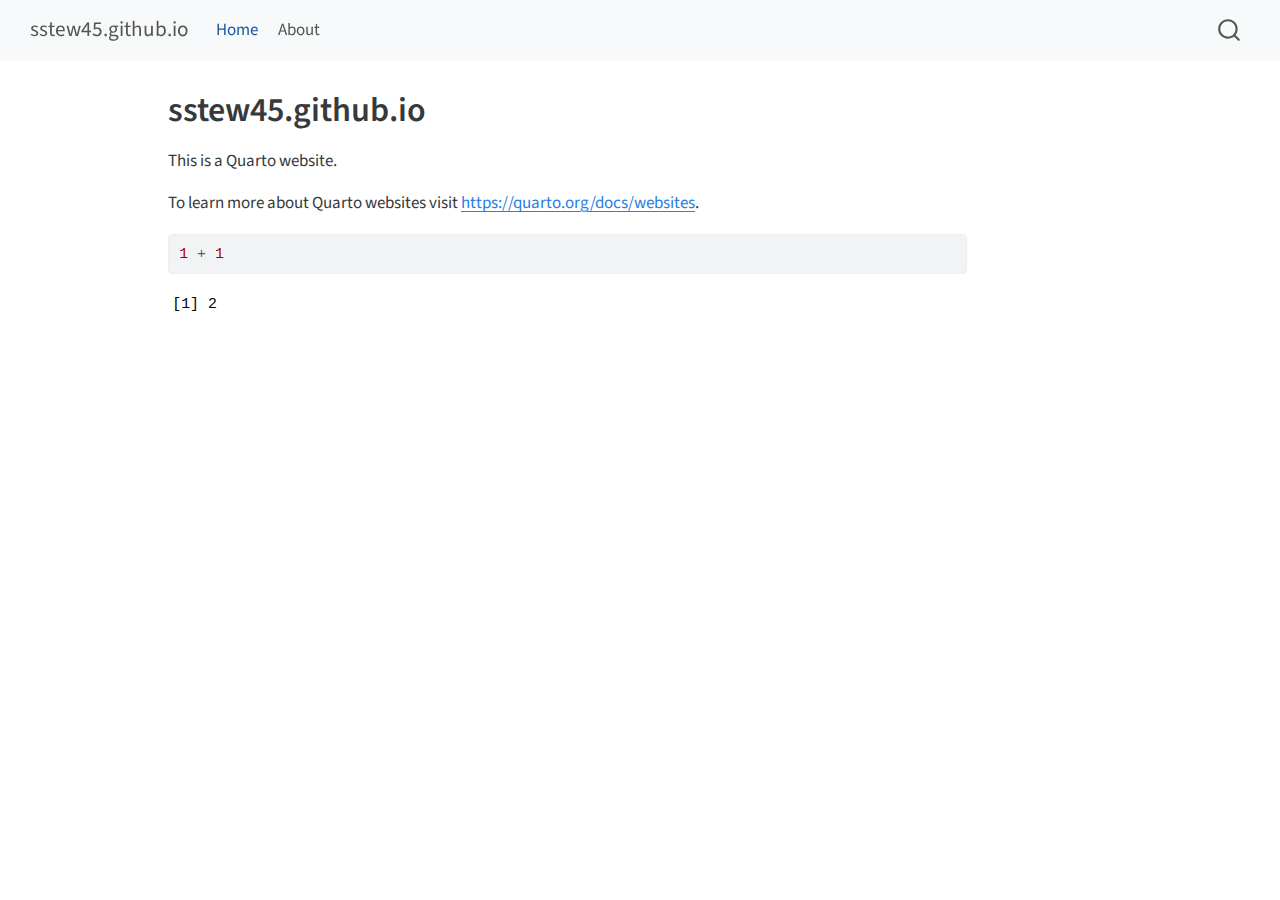
==== docs/index.html @ ec29b791 "initial commit of main personal website" ====
<!DOCTYPE html>
<html xmlns="http://www.w3.org/1999/xhtml" lang="en" xml:lang="en"><head>

<meta charset="utf-8">
<meta name="generator" content="quarto-1.4.502">

<meta name="viewport" content="width=device-width, initial-scale=1.0, user-scalable=yes">


<title>sstew45.github.io</title>
<style>
code{white-space: pre-wrap;}
span.smallcaps{font-variant: small-caps;}
div.columns{display: flex; gap: min(4vw, 1.5em);}
div.column{flex: auto; overflow-x: auto;}
div.hanging-indent{margin-left: 1.5em; text-indent: -1.5em;}
ul.task-list{list-style: none;}
ul.task-list li input[type="checkbox"] {
  width: 0.8em;
  margin: 0 0.8em 0.2em -1em; /* quarto-specific, see https://github.com/quarto-dev/quarto-cli/issues/4556 */ 
  vertical-align: middle;
}
/* CSS for syntax highlighting */
pre > code.sourceCode { white-space: pre; position: relative; }
pre > code.sourceCode > span { line-height: 1.25; }
pre > code.sourceCode > span:empty { height: 1.2em; }
.sourceCode { overflow: visible; }
code.sourceCode > span { color: inherit; text-decoration: inherit; }
div.sourceCode { margin: 1em 0; }
pre.sourceCode { margin: 0; }
@media screen {
div.sourceCode { overflow: auto; }
}
@media print {
pre > code.sourceCode { white-space: pre-wrap; }
pre > code.sourceCode > span { text-indent: -5em; padding-left: 5em; }
}
pre.numberSource code
  { counter-reset: source-line 0; }
pre.numberSource code > span
  { position: relative; left: -4em; counter-increment: source-line; }
pre.numberSource code > span > a:first-child::before
  { content: counter(source-line);
    position: relative; left: -1em; text-align: right; vertical-align: baseline;
    border: none; display: inline-block;
    -webkit-touch-callout: none; -webkit-user-select: none;
    -khtml-user-select: none; -moz-user-select: none;
    -ms-user-select: none; user-select: none;
    padding: 0 4px; width: 4em;
  }
pre.numberSource { margin-left: 3em;  padding-left: 4px; }
div.sourceCode
  {   }
@media screen {
pre > code.sourceCode > span > a:first-child::before { text-decoration: underline; }
}
</style>


<script src="site_libs/quarto-nav/quarto-nav.js"></script>
<script src="site_libs/quarto-nav/headroom.min.js"></script>
<script src="site_libs/clipboard/clipboard.min.js"></script>
<script src="site_libs/quarto-search/autocomplete.umd.js"></script>
<script src="site_libs/quarto-search/fuse.min.js"></script>
<script src="site_libs/quarto-search/quarto-search.js"></script>
<meta name="quarto:offset" content="./">
<script src="site_libs/quarto-html/quarto.js"></script>
<script src="site_libs/quarto-html/popper.min.js"></script>
<script src="site_libs/quarto-html/tippy.umd.min.js"></script>
<script src="site_libs/quarto-html/anchor.min.js"></script>
<link href="site_libs/quarto-html/tippy.css" rel="stylesheet">
<link href="site_libs/quarto-html/quarto-syntax-highlighting.css" rel="stylesheet" id="quarto-text-highlighting-styles">
<script src="site_libs/bootstrap/bootstrap.min.js"></script>
<link href="site_libs/bootstrap/bootstrap-icons.css" rel="stylesheet">
<link href="site_libs/bootstrap/bootstrap.min.css" rel="stylesheet" id="quarto-bootstrap" data-mode="light">
<script id="quarto-search-options" type="application/json">{
  "location": "navbar",
  "copy-button": false,
  "collapse-after": 3,
  "panel-placement": "end",
  "type": "overlay",
  "limit": 50,
  "keyboard-shortcut": [
    "f",
    "/",
    "s"
  ],
  "show-item-context": false,
  "language": {
    "search-no-results-text": "No results",
    "search-matching-documents-text": "matching documents",
    "search-copy-link-title": "Copy link to search",
    "search-hide-matches-text": "Hide additional matches",
    "search-more-match-text": "more match in this document",
    "search-more-matches-text": "more matches in this document",
    "search-clear-button-title": "Clear",
    "search-detached-cancel-button-title": "Cancel",
    "search-submit-button-title": "Submit",
    "search-label": "Search"
  }
}</script>


<link rel="stylesheet" href="styles.css">
</head>

<body class="nav-fixed">

<div id="quarto-search-results"></div>
  <header id="quarto-header" class="headroom fixed-top">
    <nav class="navbar navbar-expand-lg " data-bs-theme="dark">
      <div class="navbar-container container-fluid">
      <div class="navbar-brand-container mx-auto">
    <a class="navbar-brand" href="./index.html">
    <span class="navbar-title">sstew45.github.io</span>
    </a>
  </div>
            <div id="quarto-search" class="" title="Search"></div>
          <button class="navbar-toggler" type="button" data-bs-toggle="collapse" data-bs-target="#navbarCollapse" aria-controls="navbarCollapse" aria-expanded="false" aria-label="Toggle navigation" onclick="if (window.quartoToggleHeadroom) { window.quartoToggleHeadroom(); }">
  <span class="navbar-toggler-icon"></span>
</button>
          <div class="collapse navbar-collapse" id="navbarCollapse">
            <ul class="navbar-nav navbar-nav-scroll me-auto">
  <li class="nav-item">
    <a class="nav-link active" href="./index.html" aria-current="page"> 
<span class="menu-text">Home</span></a>
  </li>  
  <li class="nav-item">
    <a class="nav-link" href="./about.html"> 
<span class="menu-text">About</span></a>
  </li>  
</ul>
          </div> <!-- /navcollapse -->
          <div class="quarto-navbar-tools">
</div>
      </div> <!-- /container-fluid -->
    </nav>
</header>
<!-- content -->
<div id="quarto-content" class="quarto-container page-columns page-rows-contents page-layout-article page-navbar">
<!-- sidebar -->
<!-- margin-sidebar -->
    <div id="quarto-margin-sidebar" class="sidebar margin-sidebar">
        
    </div>
<!-- main -->
<main class="content" id="quarto-document-content">

<header id="title-block-header" class="quarto-title-block default">
<div class="quarto-title">
<h1 class="title">sstew45.github.io</h1>
</div>



<div class="quarto-title-meta">

    
  
    
  </div>
  


</header>


<p>This is a Quarto website.</p>
<p>To learn more about Quarto websites visit <a href="https://quarto.org/docs/websites" class="uri">https://quarto.org/docs/websites</a>.</p>
<div class="cell">
<div class="sourceCode cell-code" id="cb1"><pre class="sourceCode r code-with-copy"><code class="sourceCode r"><span id="cb1-1"><a href="#cb1-1" aria-hidden="true" tabindex="-1"></a><span class="dv">1</span> <span class="sc">+</span> <span class="dv">1</span></span></code><button title="Copy to Clipboard" class="code-copy-button"><i class="bi"></i></button></pre></div>
<div class="cell-output cell-output-stdout">
<pre><code>[1] 2</code></pre>
</div>
</div>



</main> <!-- /main -->
<script id="quarto-html-after-body" type="application/javascript">
window.document.addEventListener("DOMContentLoaded", function (event) {
  const toggleBodyColorMode = (bsSheetEl) => {
    const mode = bsSheetEl.getAttribute("data-mode");
    const bodyEl = window.document.querySelector("body");
    if (mode === "dark") {
      bodyEl.classList.add("quarto-dark");
      bodyEl.classList.remove("quarto-light");
    } else {
      bodyEl.classList.add("quarto-light");
      bodyEl.classList.remove("quarto-dark");
    }
  }
  const toggleBodyColorPrimary = () => {
    const bsSheetEl = window.document.querySelector("link#quarto-bootstrap");
    if (bsSheetEl) {
      toggleBodyColorMode(bsSheetEl);
    }
  }
  toggleBodyColorPrimary();  
  const icon = "";
  const anchorJS = new window.AnchorJS();
  anchorJS.options = {
    placement: 'right',
    icon: icon
  };
  anchorJS.add('.anchored');
  const isCodeAnnotation = (el) => {
    for (const clz of el.classList) {
      if (clz.startsWith('code-annotation-')) {                     
        return true;
      }
    }
    return false;
  }
  const clipboard = new window.ClipboardJS('.code-copy-button', {
    text: function(trigger) {
      const codeEl = trigger.previousElementSibling.cloneNode(true);
      for (const childEl of codeEl.children) {
        if (isCodeAnnotation(childEl)) {
          childEl.remove();
        }
      }
      return codeEl.innerText;
    }
  });
  clipboard.on('success', function(e) {
    // button target
    const button = e.trigger;
    // don't keep focus
    button.blur();
    // flash "checked"
    button.classList.add('code-copy-button-checked');
    var currentTitle = button.getAttribute("title");
    button.setAttribute("title", "Copied!");
    let tooltip;
    if (window.bootstrap) {
      button.setAttribute("data-bs-toggle", "tooltip");
      button.setAttribute("data-bs-placement", "left");
      button.setAttribute("data-bs-title", "Copied!");
      tooltip = new bootstrap.Tooltip(button, 
        { trigger: "manual", 
          customClass: "code-copy-button-tooltip",
          offset: [0, -8]});
      tooltip.show();    
    }
    setTimeout(function() {
      if (tooltip) {
        tooltip.hide();
        button.removeAttribute("data-bs-title");
        button.removeAttribute("data-bs-toggle");
        button.removeAttribute("data-bs-placement");
      }
      button.setAttribute("title", currentTitle);
      button.classList.remove('code-copy-button-checked');
    }, 1000);
    // clear code selection
    e.clearSelection();
  });
  function tippyHover(el, contentFn, onTriggerFn, onUntriggerFn) {
    const config = {
      allowHTML: true,
      maxWidth: 500,
      delay: 100,
      arrow: false,
      appendTo: function(el) {
          return el.parentElement;
      },
      interactive: true,
      interactiveBorder: 10,
      theme: 'quarto',
      placement: 'bottom-start',
    };
    if (contentFn) {
      config.content = contentFn;
    }
    if (onTriggerFn) {
      config.onTrigger = onTriggerFn;
    }
    if (onUntriggerFn) {
      config.onUntrigger = onUntriggerFn;
    }
    window.tippy(el, config); 
  }
  const noterefs = window.document.querySelectorAll('a[role="doc-noteref"]');
  for (var i=0; i<noterefs.length; i++) {
    const ref = noterefs[i];
    tippyHover(ref, function() {
      // use id or data attribute instead here
      let href = ref.getAttribute('data-footnote-href') || ref.getAttribute('href');
      try { href = new URL(href).hash; } catch {}
      const id = href.replace(/^#\/?/, "");
      const note = window.document.getElementById(id);
      return note.innerHTML;
    });
  }
  const xrefs = window.document.querySelectorAll('a.quarto-xref');
  const processXRef = (id, note) => {
    // Strip column container classes
    const stripColumnClz = (el) => {
      el.classList.remove("page-full", "page-columns");
      if (el.children) {
        for (const child of el.children) {
          stripColumnClz(child);
        }
      }
    }
    stripColumnClz(note)
    const typesetMath = (el) => {
      if (window.MathJax) {
        // MathJax Typeset
        window.MathJax.typeset([el]);
      } else if (window.katex) {
        // KaTeX Render
        var mathElements = el.getElementsByClassName("math");
        var macros = [];
        for (var i = 0; i < mathElements.length; i++) {
          var texText = mathElements[i].firstChild;
          if (mathElements[i].tagName == "SPAN") {
            window.katex.render(texText.data, mathElements[i], {
              displayMode: mathElements[i].classList.contains('display'),
              throwOnError: false,
              macros: macros,
              fleqn: false
            });
          }
        }
      }
    }
    if (id === null || id.startsWith('sec-')) {
      // Special case sections, only their first couple elements
      const container = document.createElement("div");
      if (note.children && note.children.length > 2) {
        container.appendChild(note.children[0].cloneNode(true));
        for (let i = 1; i < note.children.length; i++) {
          const child = note.children[i];
          if (child.tagName === "P" && child.innerText === "") {
            continue;
          } else {
            container.appendChild(child.cloneNode(true));
            break;
          }
        }
        typesetMath(container);
        return container.innerHTML
      } else {
        typesetMath(note);
        return note.innerHTML;
      }
    } else {
      // Remove any anchor links if they are present
      const anchorLink = note.querySelector('a.anchorjs-link');
      if (anchorLink) {
        anchorLink.remove();
      }
      typesetMath(note);
      return note.innerHTML;
    }
  }
  for (var i=0; i<xrefs.length; i++) {
    const xref = xrefs[i];
    tippyHover(xref, undefined, function(instance) {
      instance.disable();
      let url = xref.getAttribute('href');
      let hash = undefined; 
      if (url.startsWith('#')) {
        hash = url;
      } else {
        try { hash = new URL(url).hash; } catch {}
      }
      if (hash) {
        const id = hash.replace(/^#\/?/, "");
        const note = window.document.getElementById(id);
        if (note !== null) {
          try {
            const html = processXRef(id, note.cloneNode(true));
            instance.setContent(html);
          } finally {
            instance.enable();
            instance.show();
          }
        } else {
          // See if we can fetch this
          fetch(url.split('#')[0])
          .then(res => res.text())
          .then(html => {
            const parser = new DOMParser();
            const htmlDoc = parser.parseFromString(html, "text/html");
            const note = htmlDoc.getElementById(id);
            if (note !== null) {
              const html = processXRef(id, note);
              instance.setContent(html);
            } 
          }).finally(() => {
            instance.enable();
            instance.show();
          });
        }
      } else {
        // See if we can fetch a full url (with no hash to target)
        // This is a special case and we should probably do some content thinning / targeting
        fetch(url)
        .then(res => res.text())
        .then(html => {
          const parser = new DOMParser();
          const htmlDoc = parser.parseFromString(html, "text/html");
          const note = htmlDoc.querySelector('main.content');
          if (note !== null) {
            // This should only happen for chapter cross references
            // (since there is no id in the URL)
            // remove the first header
            if (note.children.length > 0 && note.children[0].tagName === "HEADER") {
              note.children[0].remove();
            }
            const html = processXRef(null, note);
            instance.setContent(html);
          } 
        }).finally(() => {
          instance.enable();
          instance.show();
        });
      }
    }, function(instance) {
    });
  }
      let selectedAnnoteEl;
      const selectorForAnnotation = ( cell, annotation) => {
        let cellAttr = 'data-code-cell="' + cell + '"';
        let lineAttr = 'data-code-annotation="' +  annotation + '"';
        const selector = 'span[' + cellAttr + '][' + lineAttr + ']';
        return selector;
      }
      const selectCodeLines = (annoteEl) => {
        const doc = window.document;
        const targetCell = annoteEl.getAttribute("data-target-cell");
        const targetAnnotation = annoteEl.getAttribute("data-target-annotation");
        const annoteSpan = window.document.querySelector(selectorForAnnotation(targetCell, targetAnnotation));
        const lines = annoteSpan.getAttribute("data-code-lines").split(",");
        const lineIds = lines.map((line) => {
          return targetCell + "-" + line;
        })
        let top = null;
        let height = null;
        let parent = null;
        if (lineIds.length > 0) {
            //compute the position of the single el (top and bottom and make a div)
            const el = window.document.getElementById(lineIds[0]);
            top = el.offsetTop;
            height = el.offsetHeight;
            parent = el.parentElement.parentElement;
          if (lineIds.length > 1) {
            const lastEl = window.document.getElementById(lineIds[lineIds.length - 1]);
            const bottom = lastEl.offsetTop + lastEl.offsetHeight;
            height = bottom - top;
          }
          if (top !== null && height !== null && parent !== null) {
            // cook up a div (if necessary) and position it 
            let div = window.document.getElementById("code-annotation-line-highlight");
            if (div === null) {
              div = window.document.createElement("div");
              div.setAttribute("id", "code-annotation-line-highlight");
              div.style.position = 'absolute';
              parent.appendChild(div);
            }
            div.style.top = top - 2 + "px";
            div.style.height = height + 4 + "px";
            div.style.left = 0;
            let gutterDiv = window.document.getElementById("code-annotation-line-highlight-gutter");
            if (gutterDiv === null) {
              gutterDiv = window.document.createElement("div");
              gutterDiv.setAttribute("id", "code-annotation-line-highlight-gutter");
              gutterDiv.style.position = 'absolute';
              const codeCell = window.document.getElementById(targetCell);
              const gutter = codeCell.querySelector('.code-annotation-gutter');
              gutter.appendChild(gutterDiv);
            }
            gutterDiv.style.top = top - 2 + "px";
            gutterDiv.style.height = height + 4 + "px";
          }
          selectedAnnoteEl = annoteEl;
        }
      };
      const unselectCodeLines = () => {
        const elementsIds = ["code-annotation-line-highlight", "code-annotation-line-highlight-gutter"];
        elementsIds.forEach((elId) => {
          const div = window.document.getElementById(elId);
          if (div) {
            div.remove();
          }
        });
        selectedAnnoteEl = undefined;
      };
        // Handle positioning of the toggle
    window.addEventListener(
      "resize",
      throttle(() => {
        elRect = undefined;
        if (selectedAnnoteEl) {
          selectCodeLines(selectedAnnoteEl);
        }
      }, 10)
    );
    function throttle(fn, ms) {
    let throttle = false;
    let timer;
      return (...args) => {
        if(!throttle) { // first call gets through
            fn.apply(this, args);
            throttle = true;
        } else { // all the others get throttled
            if(timer) clearTimeout(timer); // cancel #2
            timer = setTimeout(() => {
              fn.apply(this, args);
              timer = throttle = false;
            }, ms);
        }
      };
    }
      // Attach click handler to the DT
      const annoteDls = window.document.querySelectorAll('dt[data-target-cell]');
      for (const annoteDlNode of annoteDls) {
        annoteDlNode.addEventListener('click', (event) => {
          const clickedEl = event.target;
          if (clickedEl !== selectedAnnoteEl) {
            unselectCodeLines();
            const activeEl = window.document.querySelector('dt[data-target-cell].code-annotation-active');
            if (activeEl) {
              activeEl.classList.remove('code-annotation-active');
            }
            selectCodeLines(clickedEl);
            clickedEl.classList.add('code-annotation-active');
          } else {
            // Unselect the line
            unselectCodeLines();
            clickedEl.classList.remove('code-annotation-active');
          }
        });
      }
  const findCites = (el) => {
    const parentEl = el.parentElement;
    if (parentEl) {
      const cites = parentEl.dataset.cites;
      if (cites) {
        return {
          el,
          cites: cites.split(' ')
        };
      } else {
        return findCites(el.parentElement)
      }
    } else {
      return undefined;
    }
  };
  var bibliorefs = window.document.querySelectorAll('a[role="doc-biblioref"]');
  for (var i=0; i<bibliorefs.length; i++) {
    const ref = bibliorefs[i];
    const citeInfo = findCites(ref);
    if (citeInfo) {
      tippyHover(citeInfo.el, function() {
        var popup = window.document.createElement('div');
        citeInfo.cites.forEach(function(cite) {
          var citeDiv = window.document.createElement('div');
          citeDiv.classList.add('hanging-indent');
          citeDiv.classList.add('csl-entry');
          var biblioDiv = window.document.getElementById('ref-' + cite);
          if (biblioDiv) {
            citeDiv.innerHTML = biblioDiv.innerHTML;
          }
          popup.appendChild(citeDiv);
        });
        return popup.innerHTML;
      });
    }
  }
});
</script>
</div> <!-- /content -->




</body></html>
---- docs/site_libs/quarto-html/tippy.css ----
.tippy-box[data-animation=fade][data-state=hidden]{opacity:0}[data-tippy-root]{max-width:calc(100vw - 10px)}.tippy-box{position:relative;background-color:#333;color:#fff;border-radius:4px;font-size:14px;line-height:1.4;white-space:normal;outline:0;transition-property:transform,visibility,opacity}.tippy-box[data-placement^=top]>.tippy-arrow{bottom:0}.tippy-box[data-placement^=top]>.tippy-arrow:before{bottom:-7px;left:0;border-width:8px 8px 0;border-top-color:initial;transform-origin:center top}.tippy-box[data-placement^=bottom]>.tippy-arrow{top:0}.tippy-box[data-placement^=bottom]>.tippy-arrow:before{top:-7px;left:0;border-width:0 8px 8px;border-bottom-color:initial;transform-origin:center bottom}.tippy-box[data-placement^=left]>.tippy-arrow{right:0}.tippy-box[data-placement^=left]>.tippy-arrow:before{border-width:8px 0 8px 8px;border-left-color:initial;right:-7px;transform-origin:center left}.tippy-box[data-placement^=right]>.tippy-arrow{left:0}.tippy-box[data-placement^=right]>.tippy-arrow:before{left:-7px;border-width:8px 8px 8px 0;border-right-color:initial;transform-origin:center right}.tippy-box[data-inertia][data-state=visible]{transition-timing-function:cubic-bezier(.54,1.5,.38,1.11)}.tippy-arrow{width:16px;height:16px;color:#333}.tippy-arrow:before{content:"";position:absolute;border-color:transparent;border-style:solid}.tippy-content{position:relative;padding:5px 9px;z-index:1}
---- docs/site_libs/quarto-html/quarto-syntax-highlighting.css ----
/* quarto syntax highlight colors */
:root {
  --quarto-hl-ot-color: #003B4F;
  --quarto-hl-at-color: #657422;
  --quarto-hl-ss-color: #20794D;
  --quarto-hl-an-color: #5E5E5E;
  --quarto-hl-fu-color: #4758AB;
  --quarto-hl-st-color: #20794D;
  --quarto-hl-cf-color: #003B4F;
  --quarto-hl-op-color: #5E5E5E;
  --quarto-hl-er-color: #AD0000;
  --quarto-hl-bn-color: #AD0000;
  --quarto-hl-al-color: #AD0000;
  --quarto-hl-va-color: #111111;
  --quarto-hl-bu-color: inherit;
  --quarto-hl-ex-color: inherit;
  --quarto-hl-pp-color: #AD0000;
  --quarto-hl-in-color: #5E5E5E;
  --quarto-hl-vs-color: #20794D;
  --quarto-hl-wa-color: #5E5E5E;
  --quarto-hl-do-color: #5E5E5E;
  --quarto-hl-im-color: #00769E;
  --quarto-hl-ch-color: #20794D;
  --quarto-hl-dt-color: #AD0000;
  --quarto-hl-fl-color: #AD0000;
  --quarto-hl-co-color: #5E5E5E;
  --quarto-hl-cv-color: #5E5E5E;
  --quarto-hl-cn-color: #8f5902;
  --quarto-hl-sc-color: #5E5E5E;
  --quarto-hl-dv-color: #AD0000;
  --quarto-hl-kw-color: #003B4F;
}

/* other quarto variables */
:root {
  --quarto-font-monospace: SFMono-Regular, Menlo, Monaco, Consolas, "Liberation Mono", "Courier New", monospace;
}

pre > code.sourceCode > span {
  color: #003B4F;
}

code span {
  color: #003B4F;
}

code.sourceCode > span {
  color: #003B4F;
}

div.sourceCode,
div.sourceCode pre.sourceCode {
  color: #003B4F;
}

code span.ot {
  color: #003B4F;
  font-style: inherit;
}

code span.at {
  color: #657422;
  font-style: inherit;
}

code span.ss {
  color: #20794D;
  font-style: inherit;
}

code span.an {
  color: #5E5E5E;
  font-style: inherit;
}

code span.fu {
  color: #4758AB;
  font-style: inherit;
}

code span.st {
  color: #20794D;
  font-style: inherit;
}

code span.cf {
  color: #003B4F;
  font-style: inherit;
}

code span.op {
  color: #5E5E5E;
  font-style: inherit;
}

code span.er {
  color: #AD0000;
  font-style: inherit;
}

code span.bn {
  color: #AD0000;
  font-style: inherit;
}

code span.al {
  color: #AD0000;
  font-style: inherit;
}

code span.va {
  color: #111111;
  font-style: inherit;
}

code span.bu {
  font-style: inherit;
}

code span.ex {
  font-style: inherit;
}

code span.pp {
  color: #AD0000;
  font-style: inherit;
}

code span.in {
  color: #5E5E5E;
  font-style: inherit;
}

code span.vs {
  color: #20794D;
  font-style: inherit;
}

code span.wa {
  color: #5E5E5E;
  font-style: italic;
}

code span.do {
  color: #5E5E5E;
  font-style: italic;
}

code span.im {
  color: #00769E;
  font-style: inherit;
}

code span.ch {
  color: #20794D;
  font-style: inherit;
}

code span.dt {
  color: #AD0000;
  font-style: inherit;
}

code span.fl {
  color: #AD0000;
  font-style: inherit;
}

code span.co {
  color: #5E5E5E;
  font-style: inherit;
}

code span.cv {
  color: #5E5E5E;
  font-style: italic;
}

code span.cn {
  color: #8f5902;
  font-style: inherit;
}

code span.sc {
  color: #5E5E5E;
  font-style: inherit;
}

code span.dv {
  color: #AD0000;
  font-style: inherit;
}

code span.kw {
  color: #003B4F;
  font-style: inherit;
}

.prevent-inlining {
  content: "</";
}

/*# sourceMappingURL=debc5d5d77c3f9108843748ff7464032.css.map */
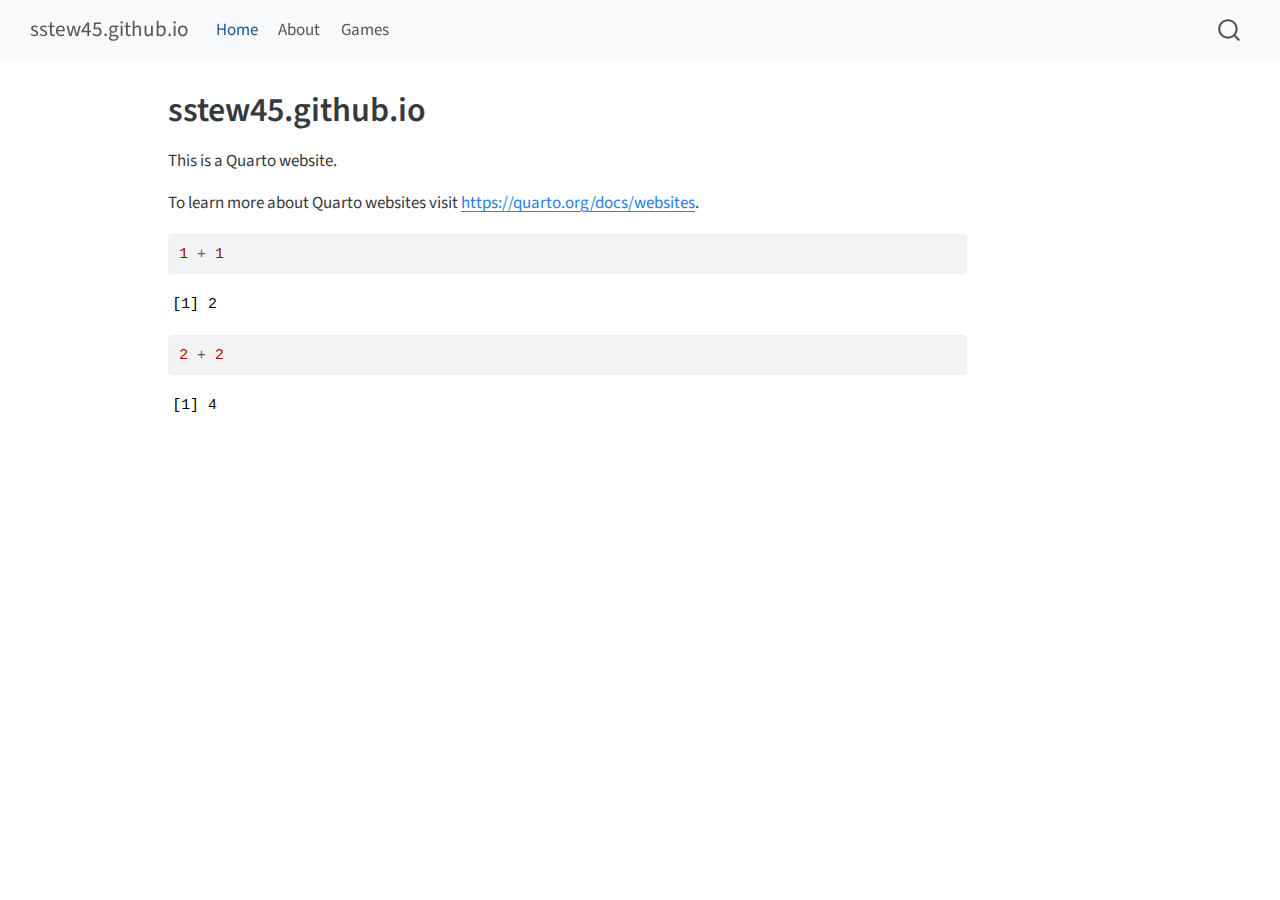
==== commit e39b9be5: "A few more changes ..." ====
--- a/docs/index.html
+++ b/docs/index.html
@@ -129,6 +129,10 @@
     <a class="nav-link" href="./about.html"> 
 <span class="menu-text">About</span></a>
   </li>  
+  <li class="nav-item">
+    <a class="nav-link" href="./games.html"> 
+<span class="menu-text">Games</span></a>
+  </li>  
 </ul>
           </div> <!-- /navcollapse -->
           <div class="quarto-navbar-tools">
@@ -171,6 +175,10 @@
 <div class="sourceCode cell-code" id="cb1"><pre class="sourceCode r code-with-copy"><code class="sourceCode r"><span id="cb1-1"><a href="#cb1-1" aria-hidden="true" tabindex="-1"></a><span class="dv">1</span> <span class="sc">+</span> <span class="dv">1</span></span></code><button title="Copy to Clipboard" class="code-copy-button"><i class="bi"></i></button></pre></div>
 <div class="cell-output cell-output-stdout">
 <pre><code>[1] 2</code></pre>
+</div>
+<div class="sourceCode cell-code" id="cb3"><pre class="sourceCode r code-with-copy"><code class="sourceCode r"><span id="cb3-1"><a href="#cb3-1" aria-hidden="true" tabindex="-1"></a><span class="dv">2</span> <span class="sc">+</span> <span class="dv">2</span></span></code><button title="Copy to Clipboard" class="code-copy-button"><i class="bi"></i></button></pre></div>
+<div class="cell-output cell-output-stdout">
+<pre><code>[1] 4</code></pre>
 </div>
 </div>
 
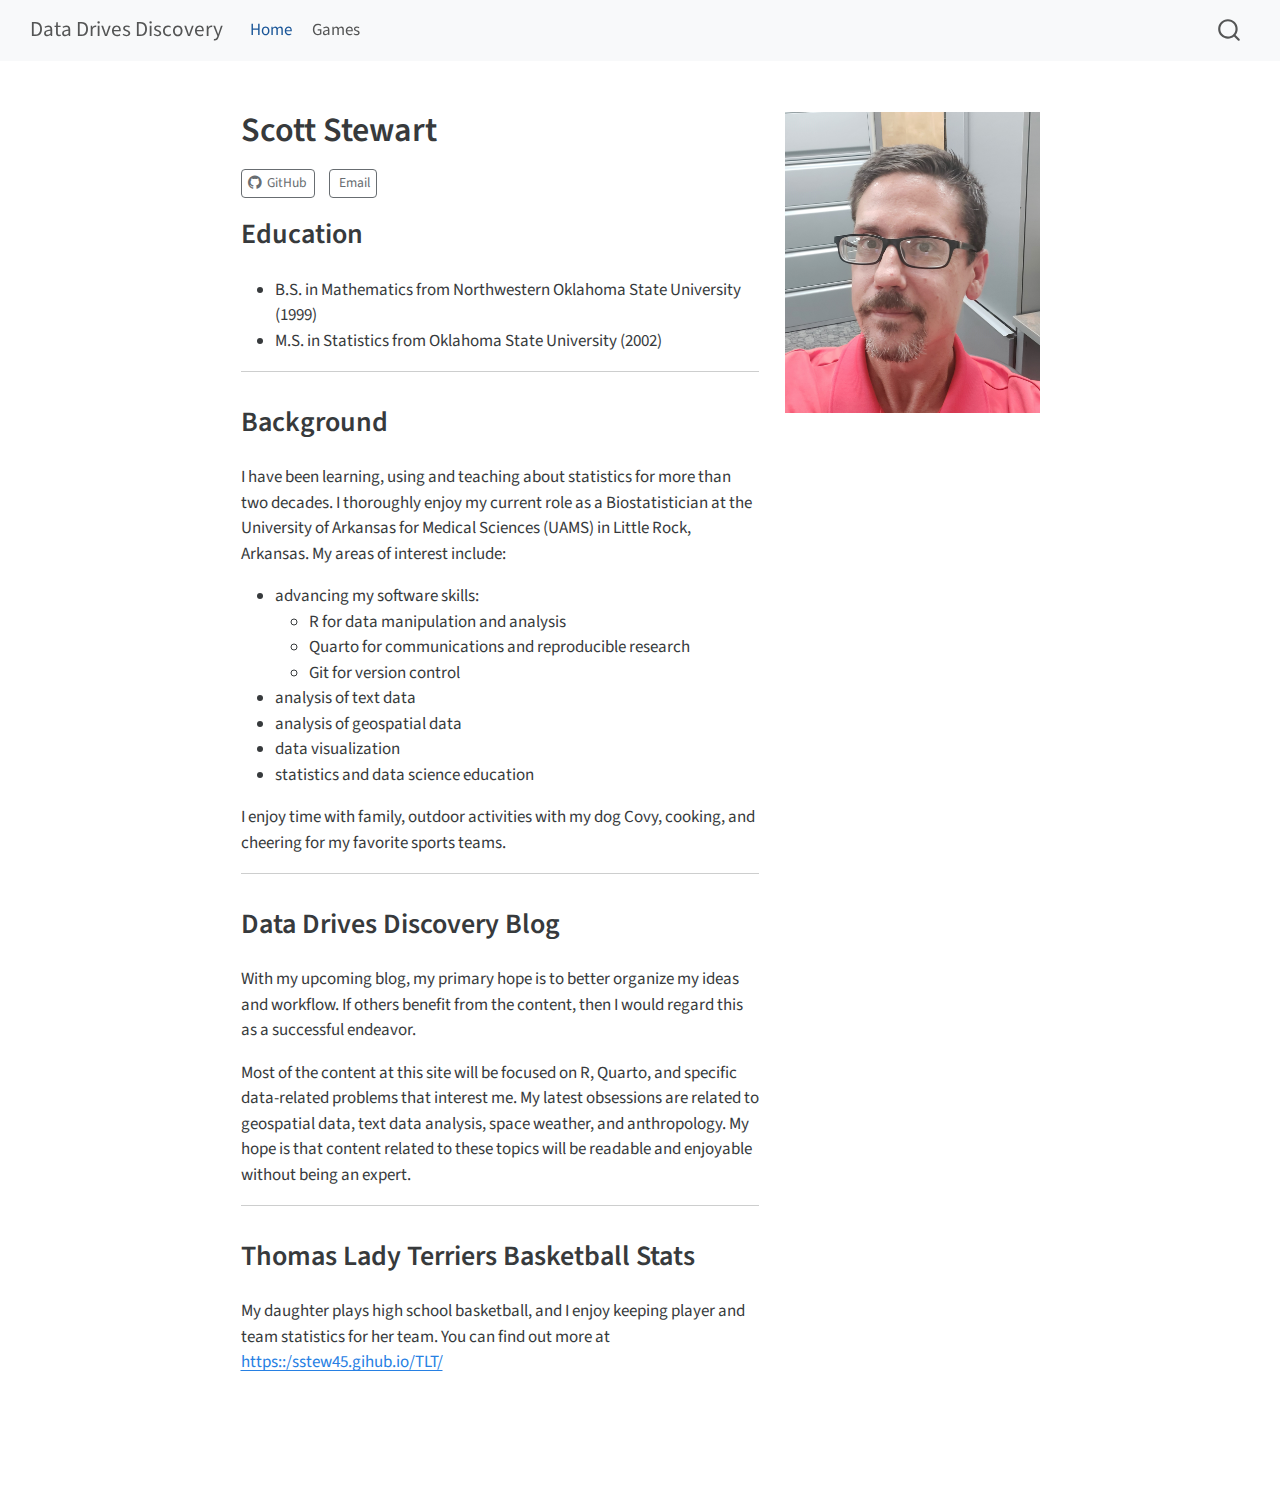
==== commit 8be8770c: "add info about myself; "remove about.qmd" file" ====
--- a/docs/index.html
+++ b/docs/index.html
@@ -7,7 +7,7 @@
 <meta name="viewport" content="width=device-width, initial-scale=1.0, user-scalable=yes">
 
 
-<title>sstew45.github.io</title>
+<title>Data Drives Discovery - Scott Stewart</title>
 <style>
 code{white-space: pre-wrap;}
 span.smallcaps{font-variant: small-caps;}
@@ -20,40 +20,6 @@
   margin: 0 0.8em 0.2em -1em; /* quarto-specific, see https://github.com/quarto-dev/quarto-cli/issues/4556 */ 
   vertical-align: middle;
 }
-/* CSS for syntax highlighting */
-pre > code.sourceCode { white-space: pre; position: relative; }
-pre > code.sourceCode > span { line-height: 1.25; }
-pre > code.sourceCode > span:empty { height: 1.2em; }
-.sourceCode { overflow: visible; }
-code.sourceCode > span { color: inherit; text-decoration: inherit; }
-div.sourceCode { margin: 1em 0; }
-pre.sourceCode { margin: 0; }
-@media screen {
-div.sourceCode { overflow: auto; }
-}
-@media print {
-pre > code.sourceCode { white-space: pre-wrap; }
-pre > code.sourceCode > span { text-indent: -5em; padding-left: 5em; }
-}
-pre.numberSource code
-  { counter-reset: source-line 0; }
-pre.numberSource code > span
-  { position: relative; left: -4em; counter-increment: source-line; }
-pre.numberSource code > span > a:first-child::before
-  { content: counter(source-line);
-    position: relative; left: -1em; text-align: right; vertical-align: baseline;
-    border: none; display: inline-block;
-    -webkit-touch-callout: none; -webkit-user-select: none;
-    -khtml-user-select: none; -moz-user-select: none;
-    -ms-user-select: none; user-select: none;
-    padding: 0 4px; width: 4em;
-  }
-pre.numberSource { margin-left: 3em;  padding-left: 4px; }
-div.sourceCode
-  {   }
-@media screen {
-pre > code.sourceCode > span > a:first-child::before { text-decoration: underline; }
-}
 </style>
 
 
@@ -67,7 +33,6 @@
 <script src="site_libs/quarto-html/quarto.js"></script>
 <script src="site_libs/quarto-html/popper.min.js"></script>
 <script src="site_libs/quarto-html/tippy.umd.min.js"></script>
-<script src="site_libs/quarto-html/anchor.min.js"></script>
 <link href="site_libs/quarto-html/tippy.css" rel="stylesheet">
 <link href="site_libs/quarto-html/quarto-syntax-highlighting.css" rel="stylesheet" id="quarto-text-highlighting-styles">
 <script src="site_libs/bootstrap/bootstrap.min.js"></script>
@@ -104,7 +69,7 @@
 <link rel="stylesheet" href="styles.css">
 </head>
 
-<body class="nav-fixed">
+<body class="nav-fixed fullcontent">
 
 <div id="quarto-search-results"></div>
   <header id="quarto-header" class="headroom fixed-top">
@@ -112,7 +77,7 @@
       <div class="navbar-container container-fluid">
       <div class="navbar-brand-container mx-auto">
     <a class="navbar-brand" href="./index.html">
-    <span class="navbar-title">sstew45.github.io</span>
+    <span class="navbar-title">Data Drives Discovery</span>
     </a>
   </div>
             <div id="quarto-search" class="" title="Search"></div>
@@ -124,10 +89,6 @@
   <li class="nav-item">
     <a class="nav-link active" href="./index.html" aria-current="page"> 
 <span class="menu-text">Home</span></a>
-  </li>  
-  <li class="nav-item">
-    <a class="nav-link" href="./about.html"> 
-<span class="menu-text">About</span></a>
   </li>  
   <li class="nav-item">
     <a class="nav-link" href="./games.html"> 
@@ -144,47 +105,73 @@
 <div id="quarto-content" class="quarto-container page-columns page-rows-contents page-layout-article page-navbar">
 <!-- sidebar -->
 <!-- margin-sidebar -->
-    <div id="quarto-margin-sidebar" class="sidebar margin-sidebar">
-        
+    
+<!-- main -->
+<div class="quarto-about-solana column-body">
+  <div class="about-entity">
+    <div class="entity-contents">
+      <header id="title-block-header" class="quarto-title-block default">
+<div class="quarto-title">
+<h1 class="title">Scott Stewart</h1>
+</div>
+<div class="quarto-title-meta">
+  </div>
+</header> <div class="about-links">
+  <a href="https://github.com/sstew45" class="about-link" rel="" target="">
+    <i class="bi bi-github"></i>
+     <span class="about-link-text">GitHub</span>
+  </a>
+  <a href="mailto:sstew_ods@protonmail.com" class="about-link" rel="" target="">
+    <i class="bi bi-mail"></i>
+     <span class="about-link-text">Email</span>
+  </a>
+</div>
+      <div class="about-contents"><main class="content" id="quarto-document-content">
+<section id="education" class="level2">
+<h2 data-anchor-id="education">Education</h2>
+<ul>
+<li>B.S. in Mathematics from Northwestern Oklahoma State University (1999)</li>
+<li>M.S. in Statistics from Oklahoma State University (2002)</li>
+</ul>
+<hr>
+</section>
+<section id="background" class="level2">
+<h2 data-anchor-id="background">Background</h2>
+<p>I have been learning, using and teaching about statistics for more than two decades. I thoroughly enjoy my current role as a Biostatistician at the University of Arkansas for Medical Sciences (UAMS) in Little Rock, Arkansas. My areas of interest include:</p>
+<ul>
+<li>advancing my software skills:
+<ul>
+<li>R for data manipulation and analysis</li>
+<li>Quarto for communications and reproducible research</li>
+<li>Git for version control</li>
+</ul></li>
+<li>analysis of text data</li>
+<li>analysis of geospatial data</li>
+<li>data visualization</li>
+<li>statistics and data science education</li>
+</ul>
+<p>I enjoy time with family, outdoor activities with my dog Covy, cooking, and cheering for my favorite sports teams.</p>
+<hr>
+</section>
+<section id="data-drives-discovery-blog" class="level2">
+<h2 data-anchor-id="data-drives-discovery-blog">Data Drives Discovery Blog</h2>
+<p>With my upcoming blog, my primary hope is to better organize my ideas and workflow. If others benefit from the content, then I would regard this as a successful endeavor.</p>
+<p>Most of the content at this site will be focused on R, Quarto, and specific data-related problems that interest me. My latest obsessions are related to geospatial data, text data analysis, space weather, and anthropology. My hope is that content related to these topics will be readable and enjoyable without being an expert.</p>
+<hr>
+</section>
+<section id="thomas-lady-terriers-basketball-stats" class="level2">
+<h2 data-anchor-id="thomas-lady-terriers-basketball-stats">Thomas Lady Terriers Basketball Stats</h2>
+<p>My daughter plays high school basketball, and I enjoy keeping player and team statistics for her team. You can find out more at <a href="https::/sstew45.gihub.io/TLT/" class="uri">https::/sstew45.gihub.io/TLT/</a></p>
+
+
+</section>
+</main></div>
     </div>
-<!-- main -->
-<main class="content" id="quarto-document-content">
-
-<header id="title-block-header" class="quarto-title-block default">
-<div class="quarto-title">
-<h1 class="title">sstew45.github.io</h1>
+    <img src="images/office_profile_pic_cropped.jpg" class="about-image
+  rectangle " style="width: 15em;">
+  </div>
 </div>
-
-
-
-<div class="quarto-title-meta">
-
-    
-  
-    
-  </div>
-  
-
-
-</header>
-
-
-<p>This is a Quarto website.</p>
-<p>To learn more about Quarto websites visit <a href="https://quarto.org/docs/websites" class="uri">https://quarto.org/docs/websites</a>.</p>
-<div class="cell">
-<div class="sourceCode cell-code" id="cb1"><pre class="sourceCode r code-with-copy"><code class="sourceCode r"><span id="cb1-1"><a href="#cb1-1" aria-hidden="true" tabindex="-1"></a><span class="dv">1</span> <span class="sc">+</span> <span class="dv">1</span></span></code><button title="Copy to Clipboard" class="code-copy-button"><i class="bi"></i></button></pre></div>
-<div class="cell-output cell-output-stdout">
-<pre><code>[1] 2</code></pre>
-</div>
-<div class="sourceCode cell-code" id="cb3"><pre class="sourceCode r code-with-copy"><code class="sourceCode r"><span id="cb3-1"><a href="#cb3-1" aria-hidden="true" tabindex="-1"></a><span class="dv">2</span> <span class="sc">+</span> <span class="dv">2</span></span></code><button title="Copy to Clipboard" class="code-copy-button"><i class="bi"></i></button></pre></div>
-<div class="cell-output cell-output-stdout">
-<pre><code>[1] 4</code></pre>
-</div>
-</div>
-
-
-
-</main> <!-- /main -->
+ <!-- /main -->
 <script id="quarto-html-after-body" type="application/javascript">
 window.document.addEventListener("DOMContentLoaded", function (event) {
   const toggleBodyColorMode = (bsSheetEl) => {
@@ -205,13 +192,6 @@
     }
   }
   toggleBodyColorPrimary();  
-  const icon = "";
-  const anchorJS = new window.AnchorJS();
-  anchorJS.options = {
-    placement: 'right',
-    icon: icon
-  };
-  anchorJS.add('.anchored');
   const isCodeAnnotation = (el) => {
     for (const clz of el.classList) {
       if (clz.startsWith('code-annotation-')) {                     
